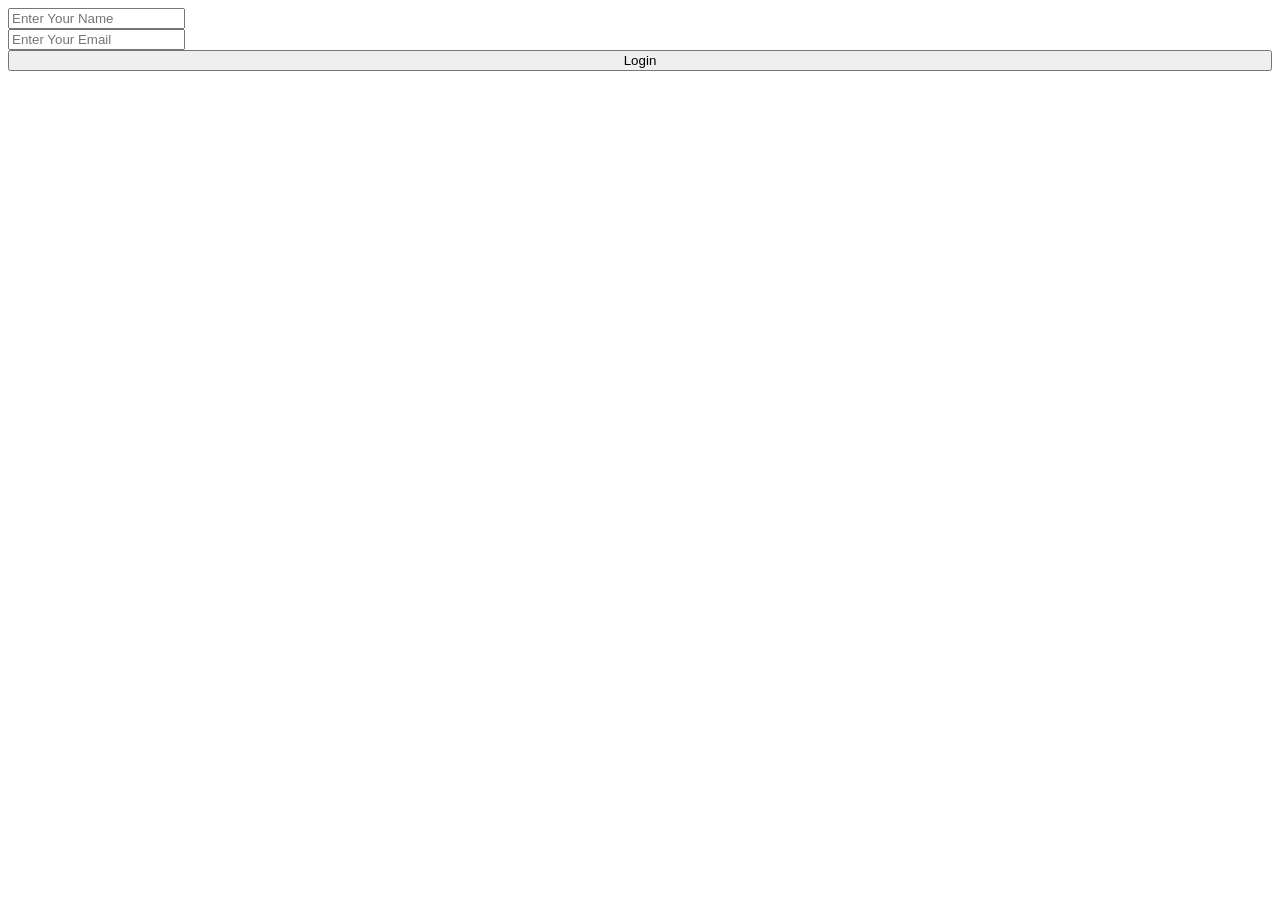
==== index.html @ b6ba24de "Add code" ====
<!DOCTYPE html>
<html lang="en">
<head>
    <meta charset="UTF-8">
    <meta name="viewport" content="width=device-width, initial-scale=1.0">
    <title>Local Storage Project</title>
    <link rel="stylesheet" href="style.css">
</head>
<body>

<form onsubmit="register()"return false> 
 <div class="container">

     <label for="">
         <input type="text" placeholder="Enter Your Name">
        </label>
        <label for="">
            <input type="email" placeholder="Enter Your Email">
        </label>
        
        <button>Login</button>
        
    </div>   
    </form>

    
</body>
<script src="login.js"></script>
</html>
---- style.css ----
.container{
    display: flex;
    flex-direction: column;

}
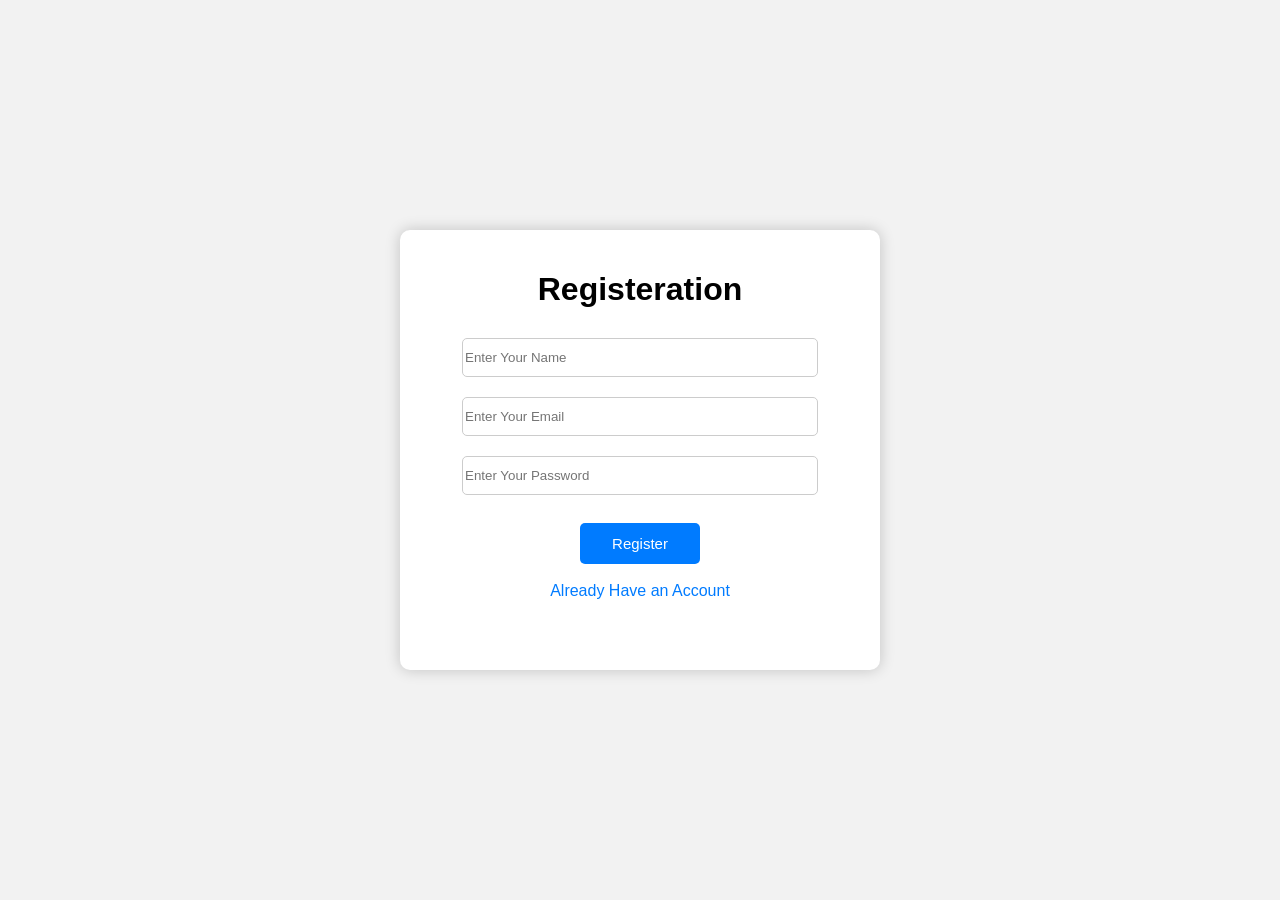
==== commit 838f9a02: "FIXES..." ====
--- a/index.html
+++ b/index.html
@@ -1,29 +1,44 @@
 <!DOCTYPE html>
 <html lang="en">
+
 <head>
     <meta charset="UTF-8">
     <meta name="viewport" content="width=device-width, initial-scale=1.0">
-    <title>Local Storage Project</title>
+    <title>Document</title>
     <link rel="stylesheet" href="style.css">
 </head>
+
 <body>
+    <div class="container">
+      <h1>Registeration</h1>
+        <form onsubmit="userRegister();return false">
+            <label for="username">
+                <input type="text" placeholder="Enter Your Name" id="username">
+            </label>
+            <label for="useremail">
+                <input type="email" placeholder="Enter Your Email" id="useremail">
+            </label>
+            <label for="userpassword">
+                <input type="password" placeholder="Enter Your Password" id="userpassword">
+            </label>
+            <br>
+            <button>Register</button>
 
-<form onsubmit="register()"return false> 
- <div class="container">
+        </form>
 
-     <label for="">
-         <input type="text" placeholder="Enter Your Name">
-        </label>
-        <label for="">
-            <input type="email" placeholder="Enter Your Email">
-        </label>
-        
-        <button>Login</button>
-        
-    </div>   
-    </form>
+        <br>
+        <div class="login">
 
-    
+            <a href="login.html">
+                
+                Already Have an Account
+                
+            </a>
+        </div>
+
+    </div>
+
 </body>
-<script src="login.js"></script>
+<script src="script.js"></script>
+
 </html>
--- a/style.css
+++ b/style.css
@@ -1,5 +1,109 @@
+
 .container{
     display: flex;
     flex-direction: column;
+    justify-content: flex-start; 
+    align-items: center;
+    background-color: #fff;
+    height: 400px;
+    margin: 0 auto;
+    width: 400px;
+    padding: 20px 40px;
+    border-radius: 10px;
+    box-shadow: 0px 0px 15px rgba(0,0,0,0.2);
+    text-align: center;   
+}
 
-}+.container h1{
+    text-align: center;
+    margin-bottom: 20px;
+}
+
+form{
+    display: flex;
+    flex-direction: column;
+    align-items: center;
+}
+
+.container form label input{
+    width: 350px;
+    margin: 10px;
+    height: 35px;
+    border-radius: 5px;
+    border: 1px solid #ccc;
+}
+
+.container form button{
+   background-color:#007bff;
+   cursor: pointer;
+   padding: 12px;
+   width: 120px;
+   font-size: 15px;
+   border-radius: 5px;
+   outline: none;
+   color: white;
+   border: none;
+   transition: all 0.4s ease-in-out;
+}
+.container form button:hover{
+    background-color:#0056b3;
+    color: white;
+}
+
+.login a{
+    display: flex;
+    align-items: center;
+    justify-content: center;
+    color: #007bff;
+    text-decoration: none;
+}
+
+body {
+    margin: 0;
+    padding: 0;
+    font-family: Arial, sans-serif;
+    background-color: #f2f2f2;
+
+    display: flex;
+    justify-content: center;
+    align-items: center;
+    height: 100vh;
+}
+
+.logincontainer {
+    background-color: #fff;
+    padding: 30px;
+    width: 400px;
+    border-radius: 10px;
+    box-shadow: 0px 0px 15px rgba(0,0,0,0.2);
+    text-align: center;
+}
+
+.logincontainer input {
+    width: 350px;
+    padding: 10px;
+    border-radius: 5px;
+    border: 1px solid #ccc;
+}
+
+.logincontainer button {
+    width: 120px;
+    padding: 12px;
+    background-color: #007bff;
+    color: white;
+    border: none;
+    font-size: 15px;
+    border-radius: 5px;
+    cursor: pointer;
+}
+
+.logincontainer button:hover {
+    background-color: #0056b3;
+}
+
+.logincontainer a {
+    display: block;
+    margin-top: 10px;
+    text-decoration: none;
+    color: #007bff;
+}
